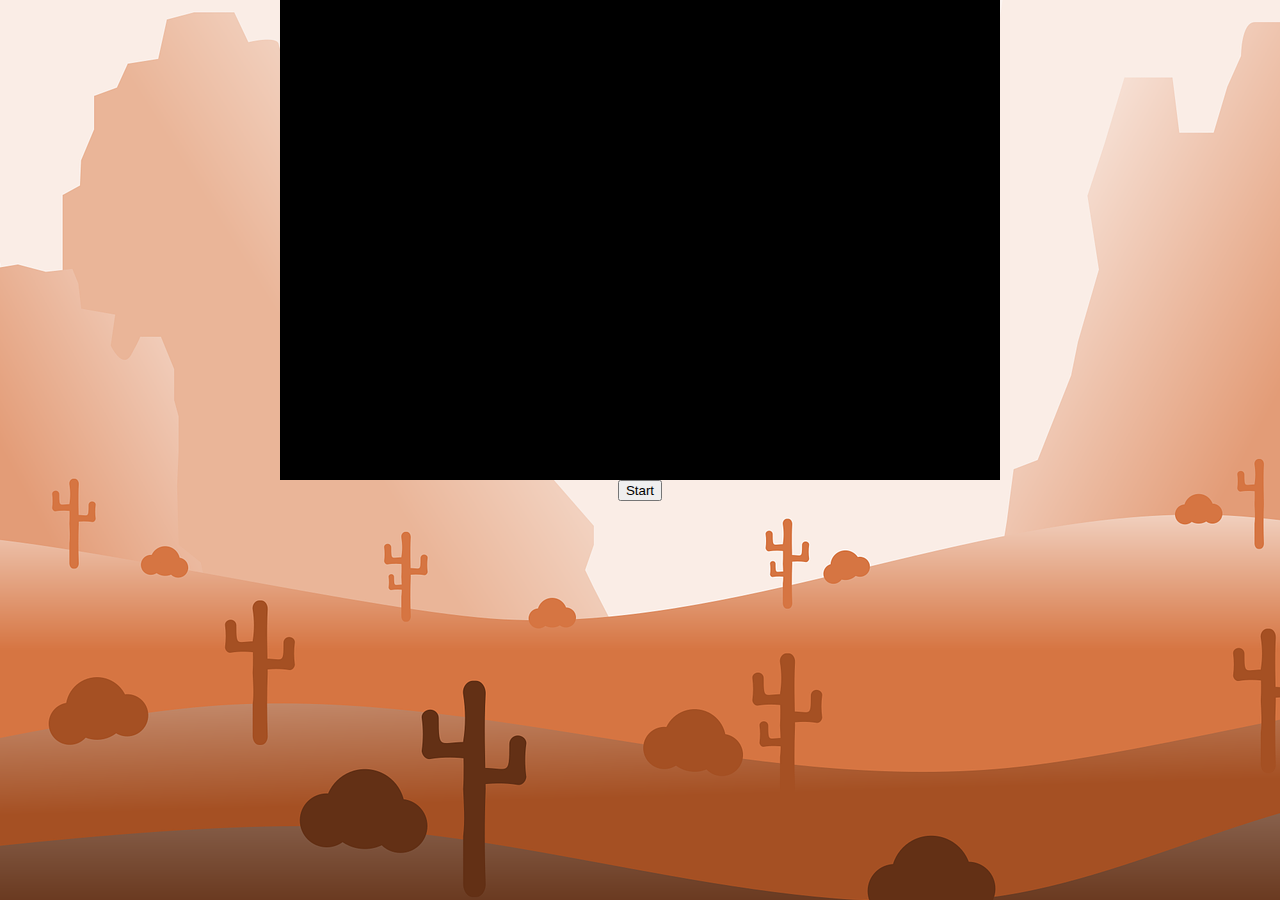
==== gameover-screen.html @ b8718264 "first Commit" ====
<!DOCTYPE html>
<html lang="en">
<head>
    <meta charset="UTF-8">
    <meta name="viewport" content="width=device-width, initial-scale=1.0">
    <title>Document</title>
    <script src="js/gameover-screen.js"></script>
    <link rel="stylesheet" href="style.css">
</head>
<body onload="init()">
    <canvas id="canvas" width="720" height="480"></canvas>
    <button onclick="start()">Start</button>
</body>
</html>
---- style.css ----
@font-face {
    font-family: 'zabars';
    src: url('fonts/Zabars.ttf') format('truetype');
}

body {
    display: flex;
    align-items: center;
    flex-direction: column;
    background-image: url('/img/game_background/background.png');
    background-position: center;
    height: 100vh;
    width: 100vw;
    margin: 0;
    font-family: 'zabars', Arial, Helvetica, sans-serif;
}

canvas {
    background-color: black;
    display: block;
}

@media only screen and (max-width: 720px) {
    canvas {
        width: 100;
    }
}

@media only screen and (max-height: 480px){
    canvas {
        height: 100vh;
    }

    h1{
        display: none;
    }
}

.height-480 {
    height: 480px;
}

.width-720 {
    width: 720px;
}

#startBtn {
    height: 60px;
    width: 160px;
    background-color: rgb(255, 200, 29);
    border: 0;
    border-radius: 5px;
    font-size: 20px;
    font-weight: 400;
}

#startBtn:hover {
    background-color: rgb(255, 166, 0);
    cursor: pointer;
    scale: 1.1;
}

.invisible {
    visibility: hidden;
}

.d-flex {
    display: flex;
}

.margin-top-5 {
    margin-top: 5px;
}

.justify-content-between {
    justify-content: space-between;
}

.align-items-center {
    align-items: center;
}

.height-30 {
    height: 30px;
}

.width-30 {
    width: 30px;
}

.padding-10 {
    padding: 10px;
}

#volumeBtn:hover {
    cursor: pointer;
    scale: 1.1;
}

.flex-column {
    display: flex;
    flex-direction: column;
}

.cursor-pointer:hover {
    cursor: pointer;
}

.yellow {
    color: rgba(255, 187, 0, 0.993);
}

h1 {
    font-size: 90px;
    font-weight: 700;
    letter-spacing: 3px;
    text-shadow: 2px 6px 2px black;
}

span {
    font-size: 30px;
}
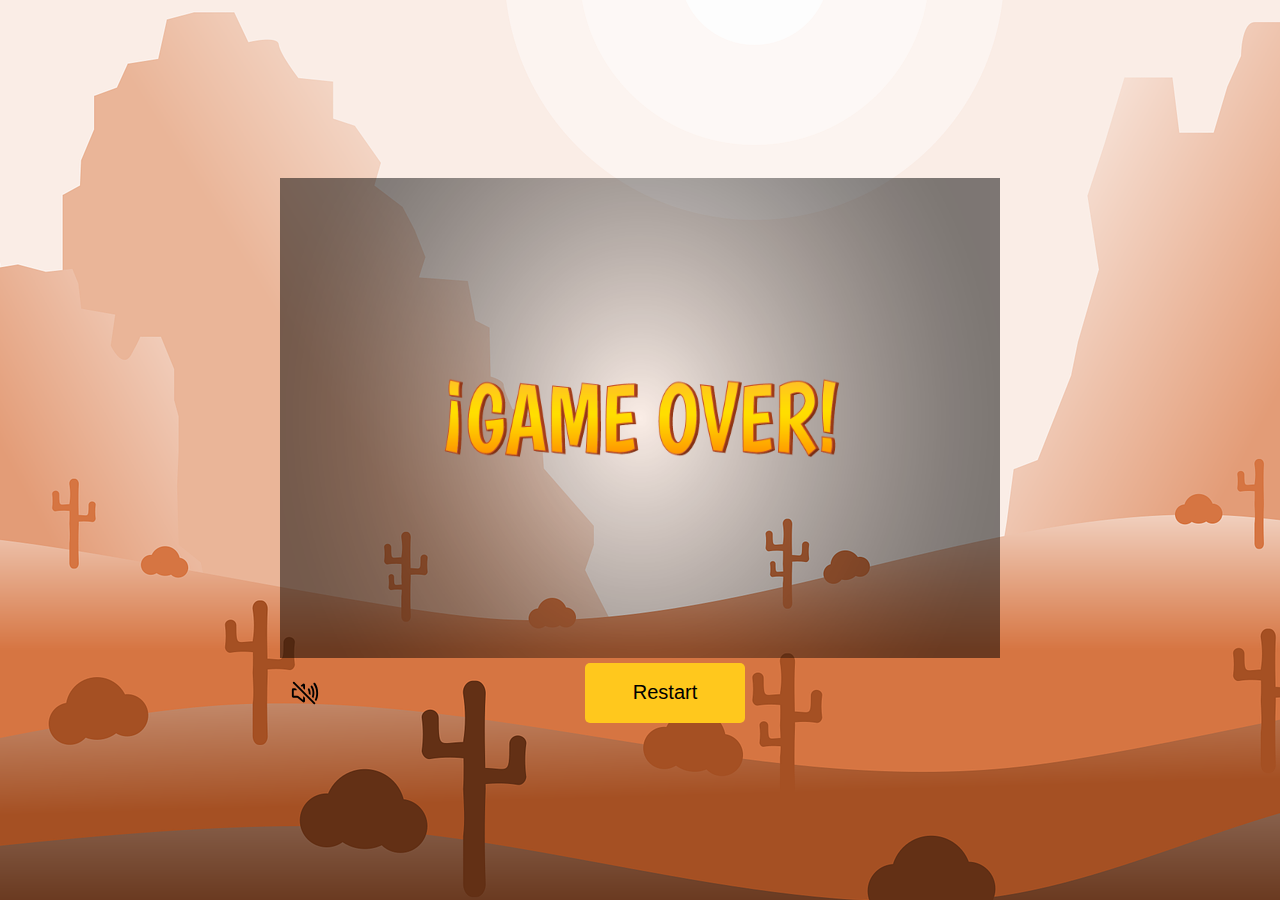
==== commit 63794dbd: "d key not holding and throwing bottle anymore" ====
--- a/gameover-screen.html
+++ b/gameover-screen.html
@@ -7,8 +7,14 @@
     <script src="js/gameover-screen.js"></script>
     <link rel="stylesheet" href="style.css">
 </head>
-<body onload="init()">
-    <canvas id="canvas" width="720" height="480"></canvas>
-    <button onclick="start()">Start</button>
+<body class="justify-content-center">
+    <div id="" class="height-480 width-720">
+        <img class="height-480 width-720" src='img/9_intro_outro_screens/game_over/game over!.png'>
+    </div>
+    <div class="width-720 d-flex justify-content-between align-items-center margin-top-5">
+        <img class="btn-hover height-30 width-30 padding-10" onclick="toggleAudio(this)" src="img/icons/music-muted.svg">
+        <button id="restartBtn" onclick="restart()">Restart</button>
+        <div class="invisible"> </div>
+    </div>
 </body>
 </html>--- a/style.css
+++ b/style.css
@@ -7,8 +7,9 @@
     display: flex;
     align-items: center;
     flex-direction: column;
-    background-image: url('/img/game_background/background.png');
+    background-image: url('img/game_background/background.png');
     background-position: center;
+    background-repeat: no-repeat;
     height: 100vh;
     width: 100vw;
     margin: 0;
@@ -44,6 +45,10 @@
     width: 720px;
 }
 
+.justify-content-center{
+    justify-content: center;
+}
+
 #startBtn {
     height: 60px;
     width: 160px;
@@ -54,7 +59,23 @@
     font-weight: 400;
 }
 
+#restartBtn {
+    height: 60px;
+    width: 160px;
+    background-color: rgb(255, 200, 29);
+    border: 0;
+    border-radius: 5px;
+    font-size: 20px;
+    font-weight: 400;
+}
+
 #startBtn:hover {
+    background-color: rgb(255, 166, 0);
+    cursor: pointer;
+    scale: 1.1;
+}
+
+#restartBtn:hover {
     background-color: rgb(255, 166, 0);
     cursor: pointer;
     scale: 1.1;
@@ -92,7 +113,7 @@
     padding: 10px;
 }
 
-#volumeBtn:hover {
+.btn-hover:hover{
     cursor: pointer;
     scale: 1.1;
 }
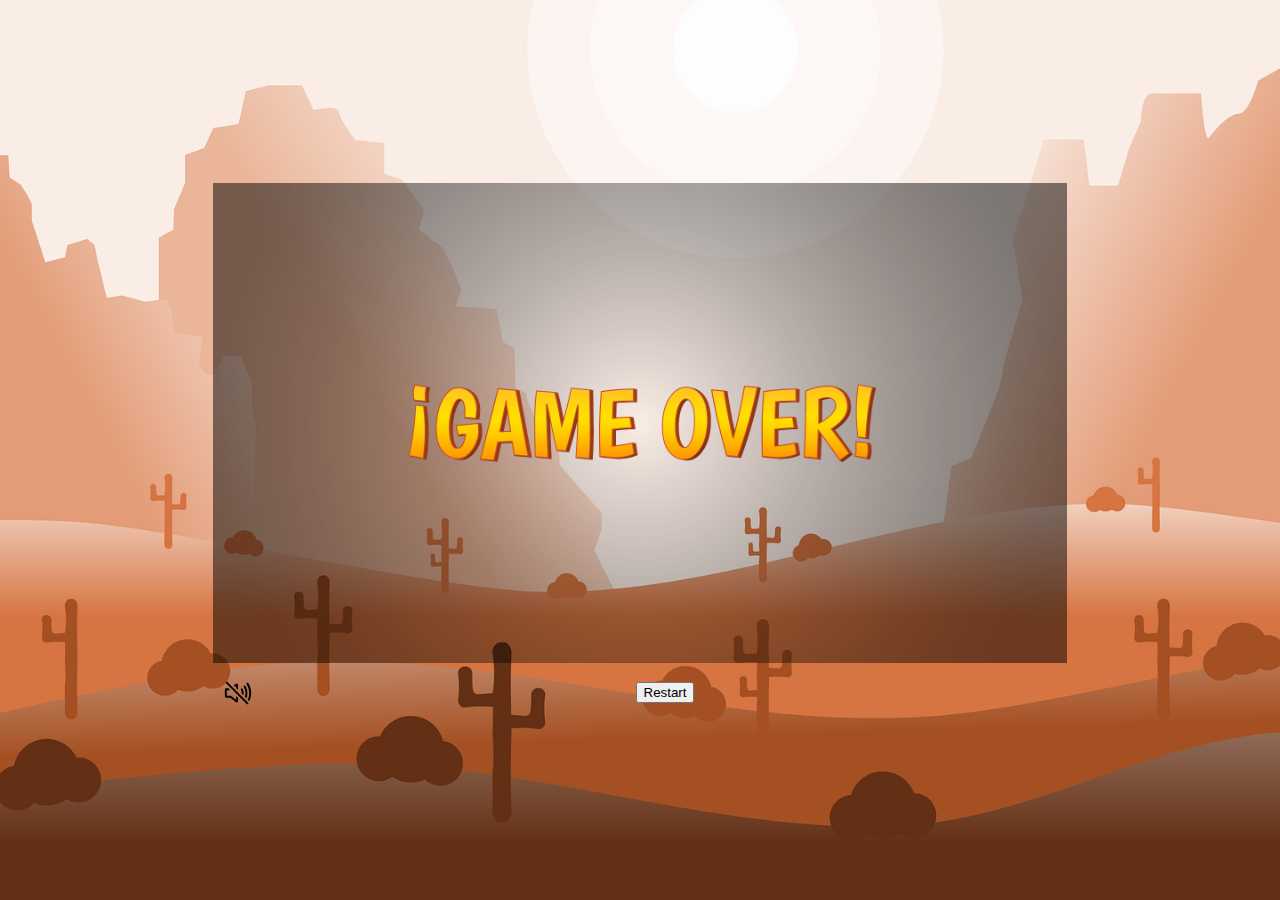
==== commit ae6011c6: "finished styling for win and lose screen" ====
--- a/gameover-screen.html
+++ b/gameover-screen.html
@@ -1,20 +1,33 @@
 <!DOCTYPE html>
 <html lang="en">
+
 <head>
     <meta charset="UTF-8">
     <meta name="viewport" content="width=device-width, initial-scale=1.0">
-    <title>Document</title>
+    <title>You Lose</title>
     <script src="js/gameover-screen.js"></script>
     <link rel="stylesheet" href="style.css">
+    <link rel="icon" type="image/x-icon" href="img/icons/favicon.ico">
 </head>
+
 <body class="justify-content-center">
-    <div id="" class="height-480 width-720">
-        <img class="height-480 width-720" src='img/9_intro_outro_screens/game_over/game over!.png'>
+    <div class="rotate-message">
+        <span>Please rotate your phone</span>
     </div>
-    <div class="width-720 d-flex justify-content-between align-items-center margin-top-5">
-        <img class="btn-hover height-30 width-30 padding-10" onclick="toggleAudio(this)" src="img/icons/music-muted.svg">
-        <button id="restartBtn" onclick="restart()">Restart</button>
-        <div class="invisible"> </div>
+    <div class="container">
+        <div class="gameScreen">
+            <img src='img/9_intro_outro_screens/game_over/game over!.png'>
+        </div>
+        <div class="d-flex justify-content-between align-items-center margin-top-5 desktop-hud">
+            <img class="btn-hover height-30 width-30 padding-10" onclick="toggleAudio(this)"
+                src="img/icons/music-muted.svg">
+            <button id="restartBtn" onclick="restart()">Restart</button>
+            <div class="invisible"> </div>
+        </div>
+        <div class="d-flex justify-content-center mobile-hud">
+            <button class="mobileButton size-11" onclick="restart()">Restart</button>
+        </div>
     </div>
 </body>
+
 </html>--- a/style.css
+++ b/style.css
@@ -7,11 +7,11 @@
     display: flex;
     align-items: center;
     flex-direction: column;
+    height: 100vh;
     background-image: url('img/game_background/background.png');
     background-position: center;
     background-repeat: no-repeat;
-    height: 100vh;
-    width: 100vw;
+    background-size: cover;
     margin: 0;
     font-family: 'zabars', Arial, Helvetica, sans-serif;
 }
@@ -27,12 +27,12 @@
     }
 }
 
-@media only screen and (max-height: 480px){
+@media only screen and (max-height: 480px) {
     canvas {
         height: 100vh;
     }
 
-    h1{
+    h1 {
         display: none;
     }
 }
@@ -45,8 +45,32 @@
     width: 720px;
 }
 
-.justify-content-center{
+.h-100 {
+    height: 100%;
+}
+
+.w-100 {
+    width: 100%;
+}
+
+.position-absolute {
+    position: absolute;
+}
+
+.size-big {
+    font-size: 100px;
+}
+
+.justify-content-center {
     justify-content: center;
+}
+
+.color-orange {
+    color: rgb(255, 166, 0);
+}
+
+.text-shadow {
+    text-shadow: 2px 5px black;
 }
 
 #startBtn {
@@ -59,7 +83,7 @@
     font-weight: 400;
 }
 
-#restartBtn {
+.restartBtn {
     height: 60px;
     width: 160px;
     background-color: rgb(255, 200, 29);
@@ -69,13 +93,28 @@
     font-weight: 400;
 }
 
+.rotate-message {
+    z-index: 999;
+    height: 100%;
+    width: 100%;
+    display: none;
+    justify-content: center;
+    align-items: center;
+    position: absolute;
+    background-color: rgba(0, 0, 0, 0.5);
+}
+
+.rotate-message span {
+    color: #4caf50;
+}
+
 #startBtn:hover {
     background-color: rgb(255, 166, 0);
     cursor: pointer;
     scale: 1.1;
 }
 
-#restartBtn:hover {
+.restartBtn:hover {
     background-color: rgb(255, 166, 0);
     cursor: pointer;
     scale: 1.1;
@@ -105,6 +144,10 @@
     height: 30px;
 }
 
+.height-95{
+    height: 95px;
+}
+
 .width-30 {
     width: 30px;
 }
@@ -113,7 +156,7 @@
     padding: 10px;
 }
 
-.btn-hover:hover{
+.btn-hover:hover {
     cursor: pointer;
     scale: 1.1;
 }
@@ -140,4 +183,118 @@
 
 span {
     font-size: 30px;
+}
+
+#mobile-hud {
+    display: none;
+}
+
+.mobile-hud{
+    display: none;
+}
+
+#mobile-hud div {
+    display: flex;
+    gap: 5px;
+}
+
+.mobileButton {
+    height: 40px;
+    width: 40px;
+    border-radius: 30px;
+    border: none;
+    display: flex;
+    justify-content: center;
+    align-items: center;
+    background-color: orange;
+}
+
+.size-11{
+    font-size: 11px;
+}
+
+.mobileButton img {
+    height: 20px;
+    width: 20px;
+}
+
+.gameScreen {
+    height: auto;
+    width: auto;
+}
+
+.gameScreen img{
+    height: 100%;
+    width: 100%;
+    object-fit: contain;
+}
+
+@media (min-width: 933px){
+    .container{
+        width: 854px;
+    }
+
+    .gameScreen {
+        height: 480px;
+    }
+}
+
+@media(max-width: 932px) {
+    body {
+        overflow: hidden;
+        width: 100%;
+    }
+
+    h1 {
+        display: none;
+    }
+
+    .container{
+        width: 65vw;
+    }
+
+    #gameContainer {
+        justify-content: center;
+    }
+
+    .desktop-hud{
+        display: none;
+    }
+
+    #desktop-hud {
+        display: none !important;
+    }
+
+    .mobile-hud{
+        display: flex;
+    }
+
+    #mobile-hud {
+        margin-top: 10px;
+        display: flex;
+        justify-content: space-between;
+        width: 100%;
+    }
+}
+
+@media (max-width: 900px) and (orientation: portrait) {
+    .rotate-message {
+        display: flex;
+    }
+
+    .container {
+        display: none;
+    }
+}
+
+@media (min-width: 2000px) {
+    .container {
+        width: 1440px;
+        height: 960px;
+    }
+
+    .gameScreen {
+        height: auto;
+        width: auto;
+    }
 }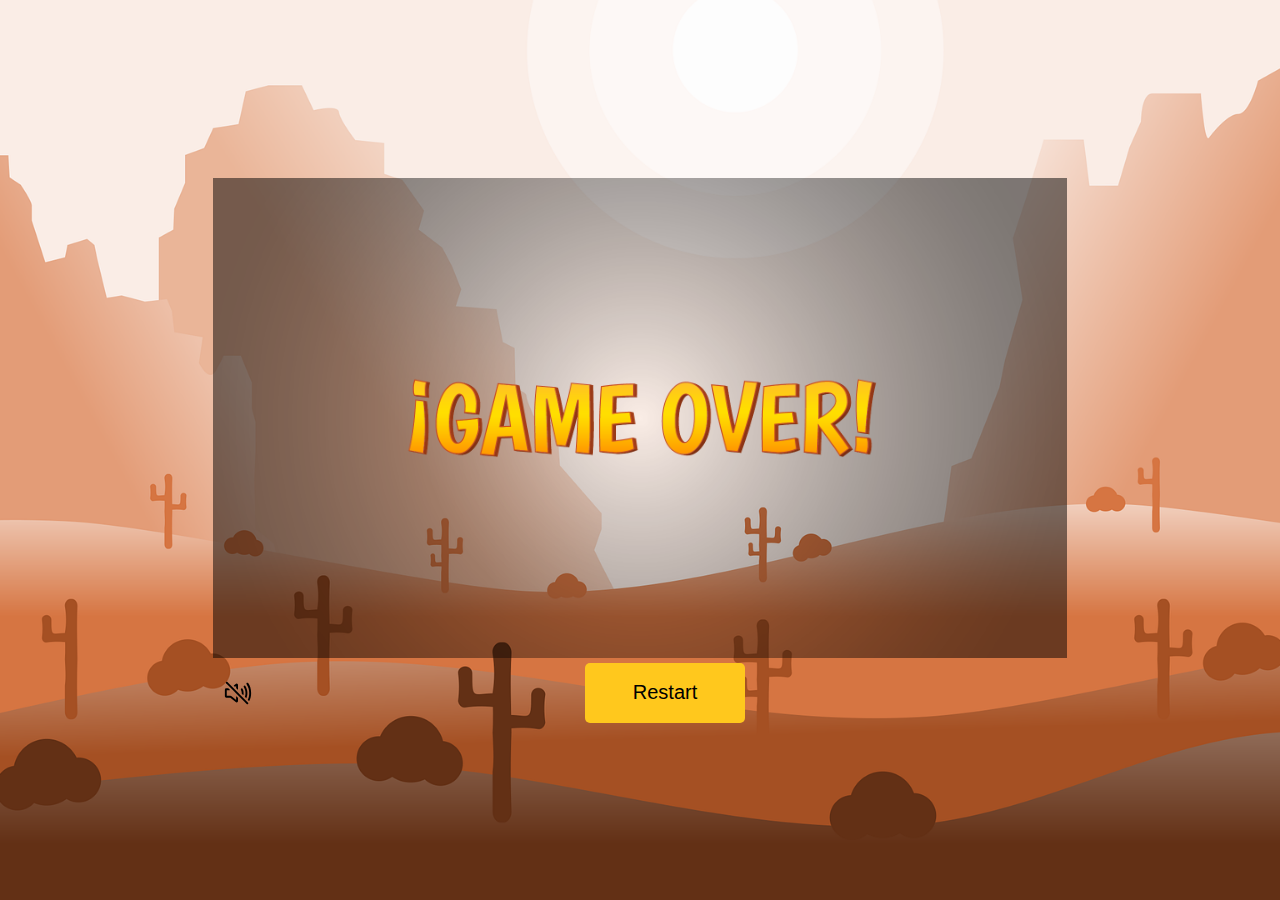
==== commit 68bf5195: "finished responsive desgin" ====
--- a/gameover-screen.html
+++ b/gameover-screen.html
@@ -21,7 +21,7 @@
         <div class="d-flex justify-content-between align-items-center margin-top-5 desktop-hud">
             <img class="btn-hover height-30 width-30 padding-10" onclick="toggleAudio(this)"
                 src="img/icons/music-muted.svg">
-            <button id="restartBtn" onclick="restart()">Restart</button>
+            <button class="restartBtn" onclick="restart()">Restart</button>
             <div class="invisible"> </div>
         </div>
         <div class="d-flex justify-content-center mobile-hud">
--- a/style.css
+++ b/style.css
@@ -23,7 +23,7 @@
 
 @media only screen and (max-width: 720px) {
     canvas {
-        width: 100;
+        width: 100vw;
     }
 }
 
@@ -144,7 +144,7 @@
     height: 30px;
 }
 
-.height-95{
+.height-95 {
     height: 95px;
 }
 
@@ -189,7 +189,7 @@
     display: none;
 }
 
-.mobile-hud{
+.mobile-hud {
     display: none;
 }
 
@@ -209,7 +209,7 @@
     background-color: orange;
 }
 
-.size-11{
+.size-11 {
     font-size: 11px;
 }
 
@@ -223,14 +223,14 @@
     width: auto;
 }
 
-.gameScreen img{
+.gameScreen img {
     height: 100%;
     width: 100%;
     object-fit: contain;
 }
 
-@media (min-width: 933px){
-    .container{
+@media (min-width: 933px) {
+    .container {
         width: 854px;
     }
 
@@ -249,15 +249,21 @@
         display: none;
     }
 
-    .container{
+    #canvas {
+        height: 100%;
+        width: 100%;
+    }
+
+    .container {
         width: 65vw;
     }
 
     #gameContainer {
-        justify-content: center;
-    }
-
-    .desktop-hud{
+        height: 720px;
+        width: 480px;
+    }
+
+    .desktop-hud {
         display: none;
     }
 
@@ -265,7 +271,7 @@
         display: none !important;
     }
 
-    .mobile-hud{
+    .mobile-hud {
         display: flex;
     }
 
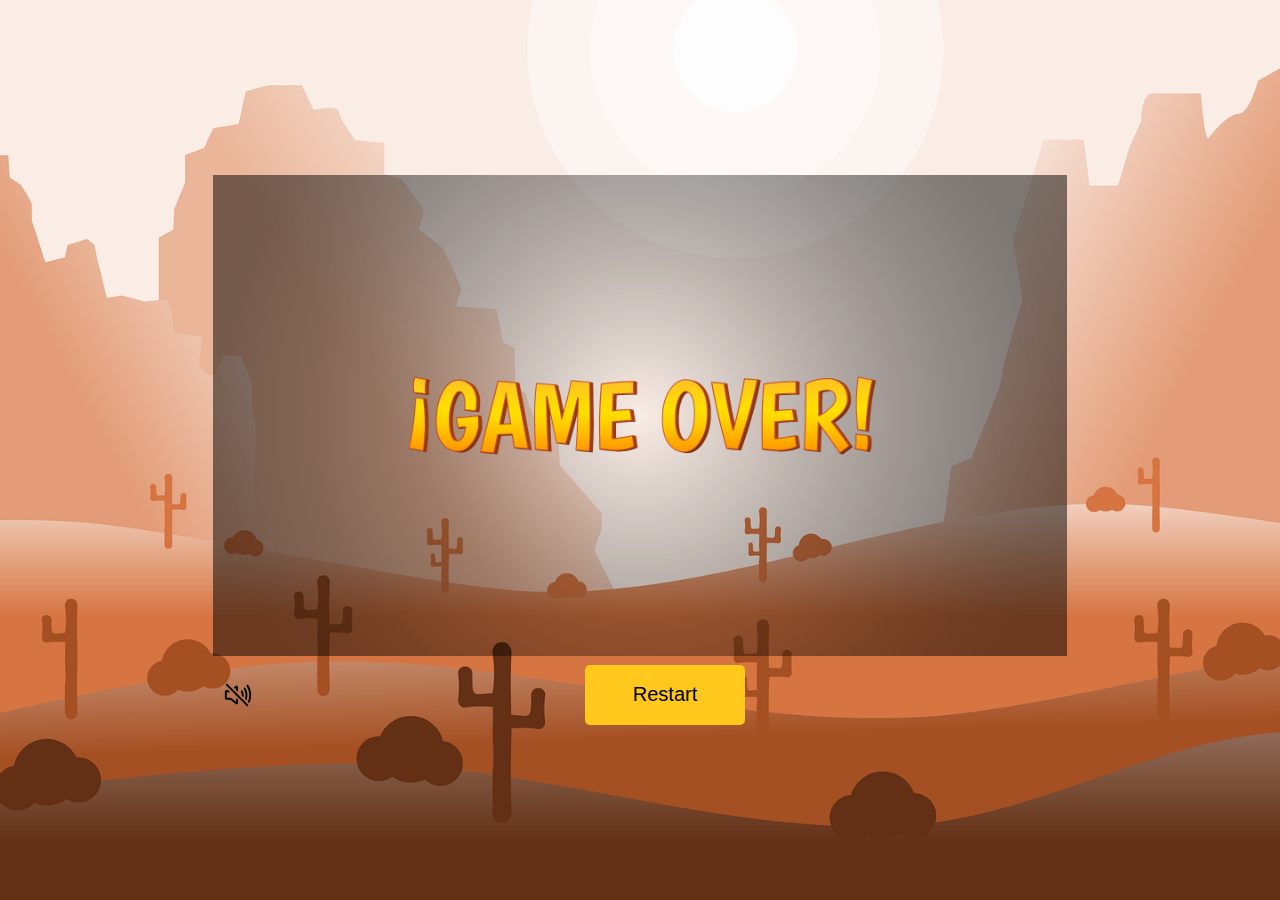
==== commit c6e40d14: "responsive design" ====
--- a/gameover-screen.html
+++ b/gameover-screen.html
@@ -15,7 +15,7 @@
         <span>Please rotate your phone</span>
     </div>
     <div class="container">
-        <div class="gameScreen">
+        <div class="gameOverScreen">
             <img src='img/9_intro_outro_screens/game_over/game over!.png'>
         </div>
         <div class="d-flex justify-content-between align-items-center margin-top-5 desktop-hud">
--- a/style.css
+++ b/style.css
@@ -21,6 +21,10 @@
     display: block;
 }
 
+a:hover {
+    transform: scale(1.2);
+}
+
 @media only screen and (max-width: 720px) {
     canvas {
         width: 100vw;
@@ -41,8 +45,24 @@
     height: 480px;
 }
 
+.deco-none {
+    text-decoration: none;
+}
+
 .width-720 {
     width: 720px;
+}
+
+.eplColor {
+    color: rgb(255, 166, 0);
+}
+
+.fontsize-27 {
+    font-size: 27px;
+}
+
+.fontweight-700 {
+    font-weight: 700;
 }
 
 .h-100 {
@@ -108,6 +128,17 @@
     color: #4caf50;
 }
 
+.controlsOverlay {
+    z-index: 999;
+    height: 100%;
+    width: 100%;
+    display: none;
+    justify-content: center;
+    align-items: center;
+    position: absolute;
+    background-color: rgba(0, 0, 0, 0.5);
+}
+
 #startBtn:hover {
     background-color: rgb(255, 166, 0);
     cursor: pointer;
@@ -181,6 +212,10 @@
     text-shadow: 2px 6px 2px black;
 }
 
+.txt-shadow {
+    text-shadow: 2px 6px 2px black;
+}
+
 span {
     font-size: 30px;
 }
@@ -209,6 +244,17 @@
     background-color: orange;
 }
 
+.secondMobileButton {
+    border-radius: 8px;
+    height: 40px;
+    width: 80px;
+    border: none;
+    display: flex;
+    justify-content: center;
+    align-items: center;
+    background-color: orange;
+}
+
 .size-11 {
     font-size: 11px;
 }
@@ -227,6 +273,58 @@
     height: 100%;
     width: 100%;
     object-fit: contain;
+}
+
+.gameOverScreen img{
+    height: 100%;
+    width: 100%;
+    object-fit: contain;
+}
+
+.fontsize-61 {
+    font-size: 61px;
+}
+
+.fontsize-21 {
+    font-size: 21px;
+}
+
+.bgFixed {
+    background-attachment: fixed;
+}
+
+.noAlignCenter {
+    align-items: normal !important;
+}
+
+.margin-25 {
+    margin: 25px;
+}
+
+.mobileGTC {
+    z-index: 999;
+    height: 100%;
+    width: 100%;
+    justify-content: center;
+    align-items: center;
+    position: absolute;
+    background-color: rgba(0, 0, 0, 0.5);
+}
+
+.overflow-visible {
+    overflow: visible;
+}
+
+.width-auto{
+    width: auto;
+}
+
+.height-auto{
+    height: auto;
+}
+
+.d-none {
+    display: none;
 }
 
 @media (min-width: 933px) {
@@ -249,8 +347,15 @@
         display: none;
     }
 
+    #ppHeadline{
+        display: block;
+    }
+
+    #lnHeader{
+        display: block;
+    }
+
     #canvas {
-        height: 100%;
         width: 100%;
     }
 
@@ -261,6 +366,7 @@
     #gameContainer {
         height: 720px;
         width: 480px;
+        justify-content: center;
     }
 
     .desktop-hud {
@@ -299,8 +405,13 @@
         height: 960px;
     }
 
+    .gameOverScreen {
+        width: 1440px;
+        height: 960px;
+    }
+
     .gameScreen {
-        height: auto;
-        width: auto;
+        width: 1200px;
+        height: 800px;
     }
 }